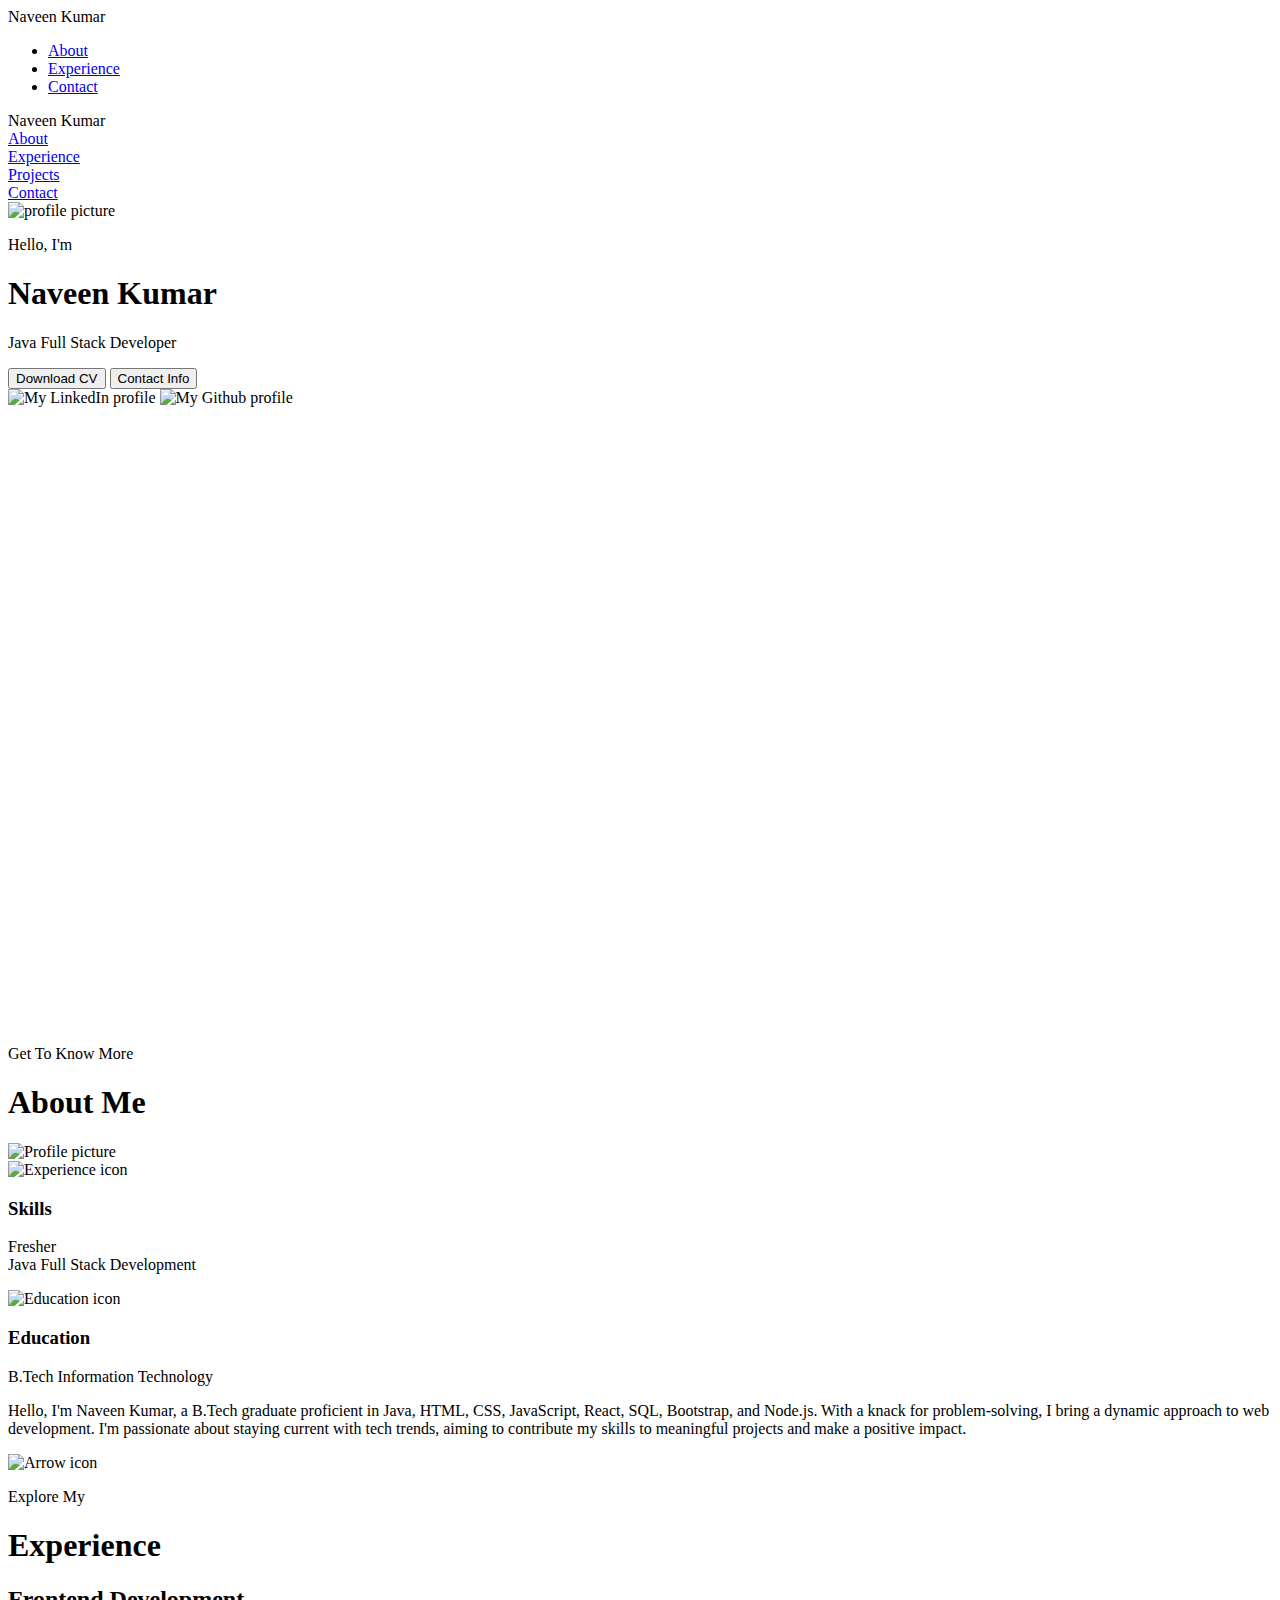
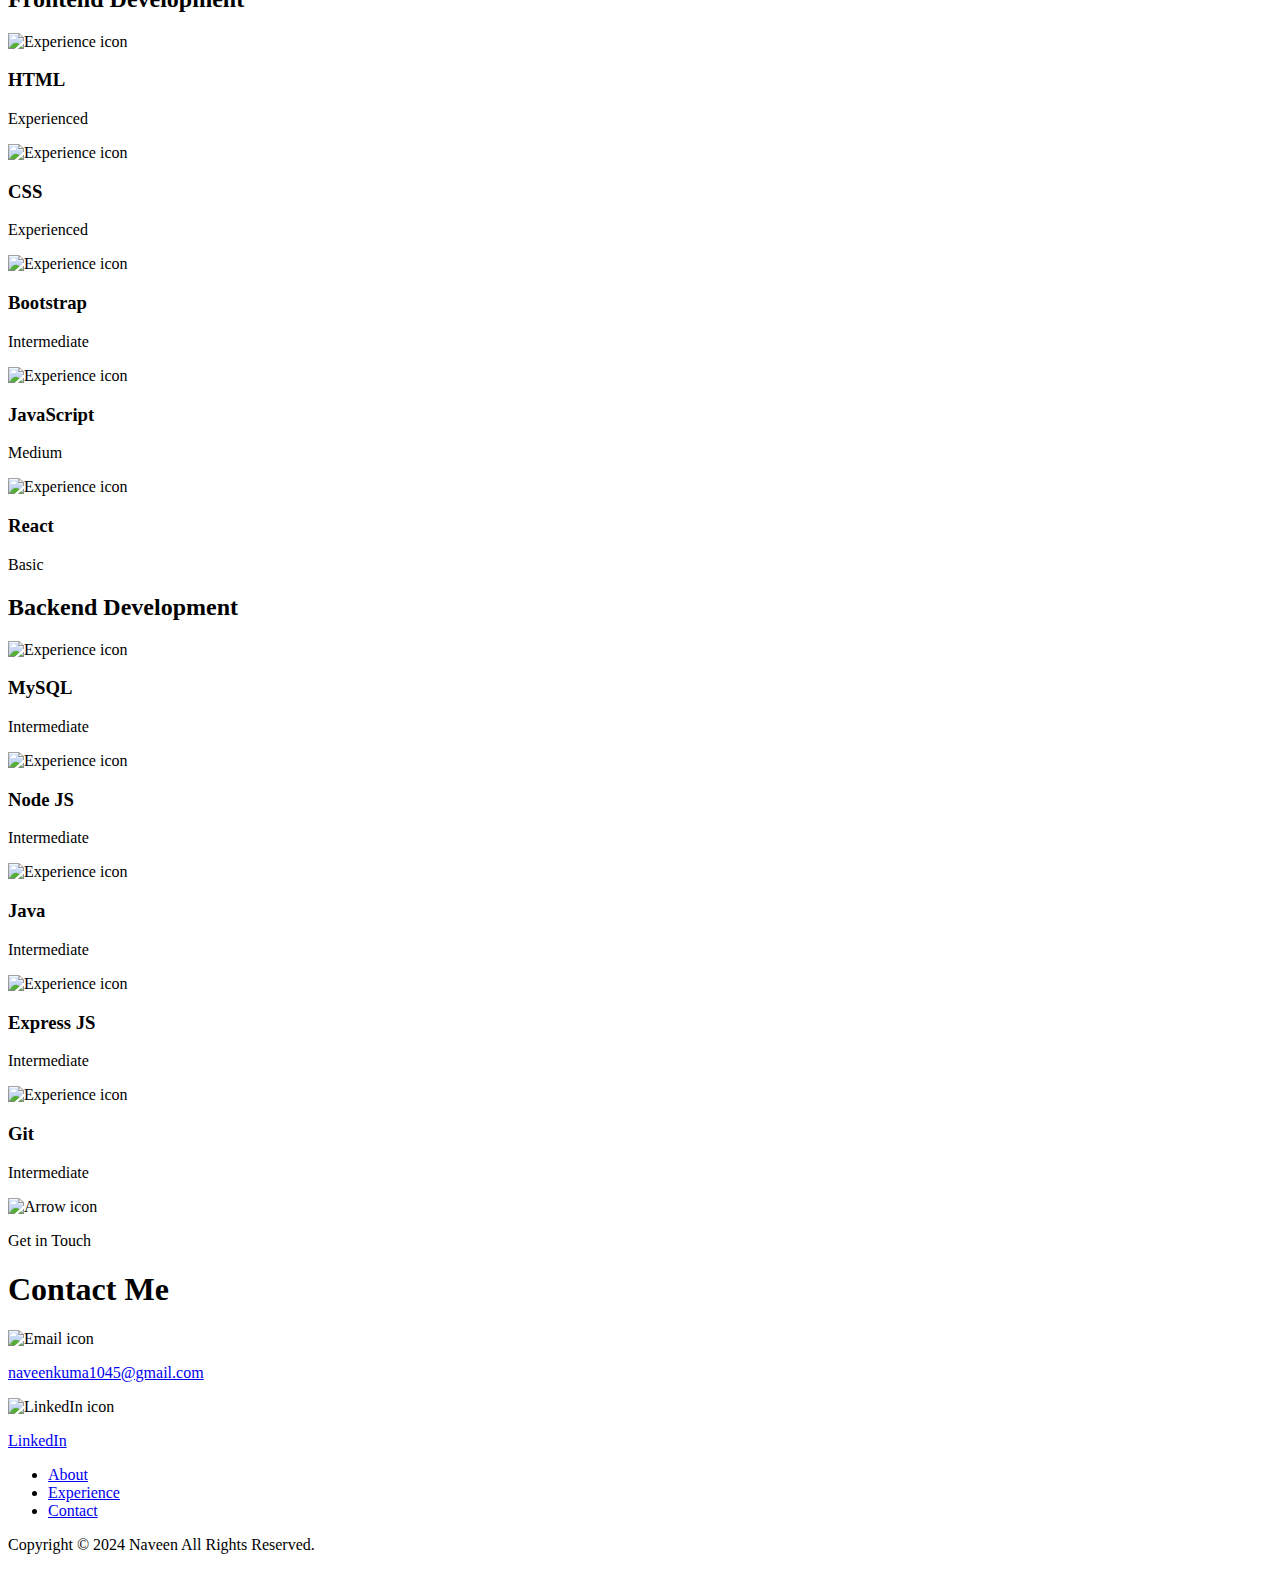
==== index.html @ e193b9d7 "Add files via upload" ====
<!DOCTYPE html>
<html lang="en">
  <head>
    <meta charset="UTF-8" />
    <meta http-equiv="X-UA-Compatible" content="IE=edge" />
    <meta name="viewport" content="width=device-width, initial-scale=1.0" />
    <title>Naveen's Portfolio</title>
    <link rel="stylesheet" href="style.css" />
    <link rel="stylesheet" href="mediaqueries.css" />
  </head>
  <body>
    <nav id="desktop-nav">
      <div class="logo">Naveen Kumar   </div>
      <div>
        <ul class="nav-links">
          <li><a href="#about">About</a></li>
          <li><a href="#experience">Experience</a></li>
         
          <li><a href="#contact">Contact</a></li>
        </ul>
      </div>
    </nav>
    <nav id="hamburger-nav">
      <div class="logo">Naveen Kumar   </div>
      <div class="hamburger-menu">
        <div class="hamburger-icon" onclick="toggleMenu()">
          <span></span>
          <span></span>
          <span></span>
        </div>
        <div class="menu-links">
          <li><a href="#about" onclick="toggleMenu()">About</a></li>
          <li><a href="#experience" onclick="toggleMenu()">Experience</a></li>
          <li><a href="#projects" onclick="toggleMenu()">Projects</a></li>
          <li><a href="#contact" onclick="toggleMenu()">Contact</a></li>
        </div>
      </div>
    </nav>
    <section id="profile">
      <div class="section__pic-container">
        <img src="./assets/naveenresumeprofile01.jpg" alt="profile picture" />
      </div>
      <div class="section__text">
        <p class="section__text__p1">Hello, I'm</p>
        <h1 class="title">Naveen Kumar</h1>
        <p class="section__text__p2">Java Full Stack Developer</p>
        <div class="btn-container">
          <button
            class="btn btn-color-2"
            onclick="window.open('./assets/Naveen-Resume-wd.pdf')"
          >
            Download CV
          </button>
          <button class="btn btn-color-1" onclick="location.href='./#contact'">
            Contact Info
          </button>
        </div>
        <div id="socials-container">
          <img
            src="./assets/linkedin.png"
            alt="My LinkedIn profile"
            class="icon"
            onclick="location.href='https://linkedin.com/in/naveenkumar-wd4510'"
          />
          <img
            src="./assets/github.png"
            alt="My Github profile"
            class="icon"
            onclick="location.href='https://github.com/Naveenkumar4510'"
          />
        </div>
      </div>
    </section>
    <section id="about">
      <p class="section__text__p1">Get To Know More</p>
      <h1 class="title">About Me</h1>
      <div class="section-container">
        <div class="section__pic-container">
          <img
            src="./assets/naveenphoto003.jpg"
            alt="Profile picture"
            class="about-pic"
          />
        </div>
        <div class="about-details-container">
          <div class="about-containers">
            <div class="details-container">
              <img
                src="./assets/experience.png"
                alt="Experience icon"
                class="icon"
              />
              <h3>Skills</h3>
              <p>Fresher <br />Java Full Stack Development</p>
            </div>
            <div class="details-container">
              <img
                src="./assets/education.png"
                alt="Education icon"
                class="icon"
              />
              <h3>Education</h3>
              <p>B.Tech Information Technology<br /></p>
            </div>
          </div>
          <div class="text-container">
            <p>
              Hello, I'm Naveen Kumar, a B.Tech graduate proficient in Java, HTML, CSS, JavaScript, React, SQL, Bootstrap, and Node.js. With a knack for problem-solving, I bring a dynamic approach to web development. I'm passionate about staying current with tech trends, aiming to contribute my skills to meaningful projects and make a positive impact.
            </p>
          </div>
        </div>
      </div>
      <img
        src="./assets/arrow.png"
        alt="Arrow icon"
        class="icon arrow"
        onclick="location.href='./#experience'"
      />
    </section>
    <section id="experience">
      <p class="section__text__p1">Explore My</p>
      <h1 class="title">Experience</h1>
      <div class="experience-details-container">
        <div class="about-containers">
          <div class="details-container">
            <h2 class="experience-sub-title">Frontend Development</h2>
            <div class="article-container">
              <article>
                <img
                  src="./assets/checkmark.png"
                  alt="Experience icon"
                  class="icon"
                />
                <div>
                  <h3>HTML</h3>
                  <p>Experienced</p>
                </div>
              </article>
              <article>
                <img
                  src="./assets/checkmark.png"
                  alt="Experience icon"
                  class="icon"
                />
                <div>
                  <h3>CSS</h3>
                  <p>Experienced</p>
                </div>
              </article>
              <article>
                <img
                  src="./assets/checkmark.png"
                  alt="Experience icon"
                  class="icon"
                />
                <div>
                  <h3>Bootstrap</h3>
                  <p>Intermediate</p>
                </div>
              </article>
              <article>
                <img
                  src="./assets/checkmark.png"
                  alt="Experience icon"
                  class="icon"
                />
                <div>
                  <h3>JavaScript</h3>
                  <p>Medium</p>
                </div>
              </article>
              <article>
                <img
                  src="./assets/checkmark.png"
                  alt="Experience icon"
                  class="icon"
                />
                <div>
                  <h3>React</h3>
                  <p>Basic</p>
                </div>
              </article>
              
            </div>
          </div>
          <div class="details-container">
            <h2 class="experience-sub-title">Backend Development</h2>
            <div class="article-container">
              <article>
                <img
                  src="./assets/checkmark.png"
                  alt="Experience icon"
                  class="icon"
                />
                <div>
                  <h3>MySQL</h3>
                  <p>Intermediate</p>
                </div>
              </article>
              <article>
                <img
                  src="./assets/checkmark.png"
                  alt="Experience icon"
                  class="icon"
                />
                <div>
                  <h3>Node JS</h3>
                  <p>Intermediate</p>
                </div>
              </article>
              <article>
                <img
                  src="./assets/checkmark.png"
                  alt="Experience icon"
                  class="icon"
                />
                <div>
                  <h3>Java</h3>
                  <p>Intermediate</p>
                </div>
              </article>
              <article>
                <img
                  src="./assets/checkmark.png"
                  alt="Experience icon"
                  class="icon"
                />
                <div>
                  <h3>Express JS</h3>
                  <p>Intermediate</p>
                </div>
              </article>
              <article>
                <img
                  src="./assets/checkmark.png"
                  alt="Experience icon"
                  class="icon"
                />
                <div>
                  <h3>Git</h3>
                  <p>Intermediate</p>
                </div>
              </article>
            </div>
          </div>
        </div>
      </div>
      <img
        src="./assets/arrow.png"
        alt="Arrow icon"
        class="icon arrow"
        onclick="location.href='./#projects'"
      />
    </section>
   
    <section id="contact">
      <p class="section__text__p1">Get in Touch</p>
      <h1 class="title">Contact Me</h1>
      <div class="contact-info-upper-container">
        <div class="contact-info-container">
          <img
            src="./assets/email.png"
            alt="Email icon"
            class="icon contact-icon email-icon"
          />
          <p><a href="mailto:naveenkuma1045@gmail.com">naveenkuma1045@gmail.com</a></p>
        </div>
        <div class="contact-info-container">
          <img
            src="./assets/linkedin.png"
            alt="LinkedIn icon"
            class="icon contact-icon"
          />
          <p><a href="https://linkedin.com/in/naveenkumar-wd4510">LinkedIn</a></p>
        </div>
      </div>
    </section>
    <footer>
      <nav>
        <div class="nav-links-container">
          <ul class="nav-links">
            <li><a href="#about">About</a></li>
            <li><a href="#experience">Experience</a></li>
            
            <li><a href="#contact">Contact</a></li>
          </ul>
        </div>
      </nav>
      <p>Copyright &#169; 2024 Naveen All Rights Reserved.</p>
    </footer>
    <script src="script.js"></script>
  </body>
</html>
---- mediaqueries.css ----
@media screen and (max-width: 1400px) {
  #profile {
    height: 83vh;
    margin-bottom: 6rem;
  }
  .about-containers {
    flex-wrap: wrap;
  }
  #contact,
  #projects {
    height: fit-content;
  }
}

@media screen and (max-width: 1200px) {
  #desktop-nav {
    display: none;
  }
  #hamburger-nav {
    display: flex;
  }
  #experience,
  .experience-details-container {
    margin-top: 2rem;
  }
  #profile,
  .section-container {
    display: block;
  }
  .arrow {
    display: none;
  }
  section,
  .section-container {
    height: fit-content;
  }
  section {
    margin: 0 5%;
  }
  .section__pic-container {
    width: 275px;
    height: 275px;
    margin: 0 auto 2rem;
  }
  .about-containers {
    margin-top: 0;
  }
}

@media screen and (max-width: 600px) {
  #contact,
  footer {
    height: 40vh;
  }
  #profile {
    height: 83vh;
    margin-bottom: 0;
  }
  article {
    font-size: 1rem;
  }
  footer nav {
    height: fit-content;
    margin-bottom: 2rem;
  }
  .about-containers,
  .contact-info-upper-container,
  .btn-container {
    flex-wrap: wrap;
  }
  .contact-info-container {
    margin: 0;
  }
  .contact-info-container p,
  .nav-links li a {
    font-size: 1rem;
  }
  .experience-sub-title {
    font-size: 1.25rem;
  }
  .logo {
    font-size: 1.5rem;
  }
  .nav-links {
    flex-direction: column;
    gap: 0.5rem;
    text-align: center;
  }
  .section__pic-container {
    width: auto;
    height: 46vw;
    justify-content: center;
  }
  .section__text__p2 {
    font-size: 1.25rem;
  }
  .title {
    font-size: 2rem;
  }
  .text-container {
    text-align: justify;
  }
}
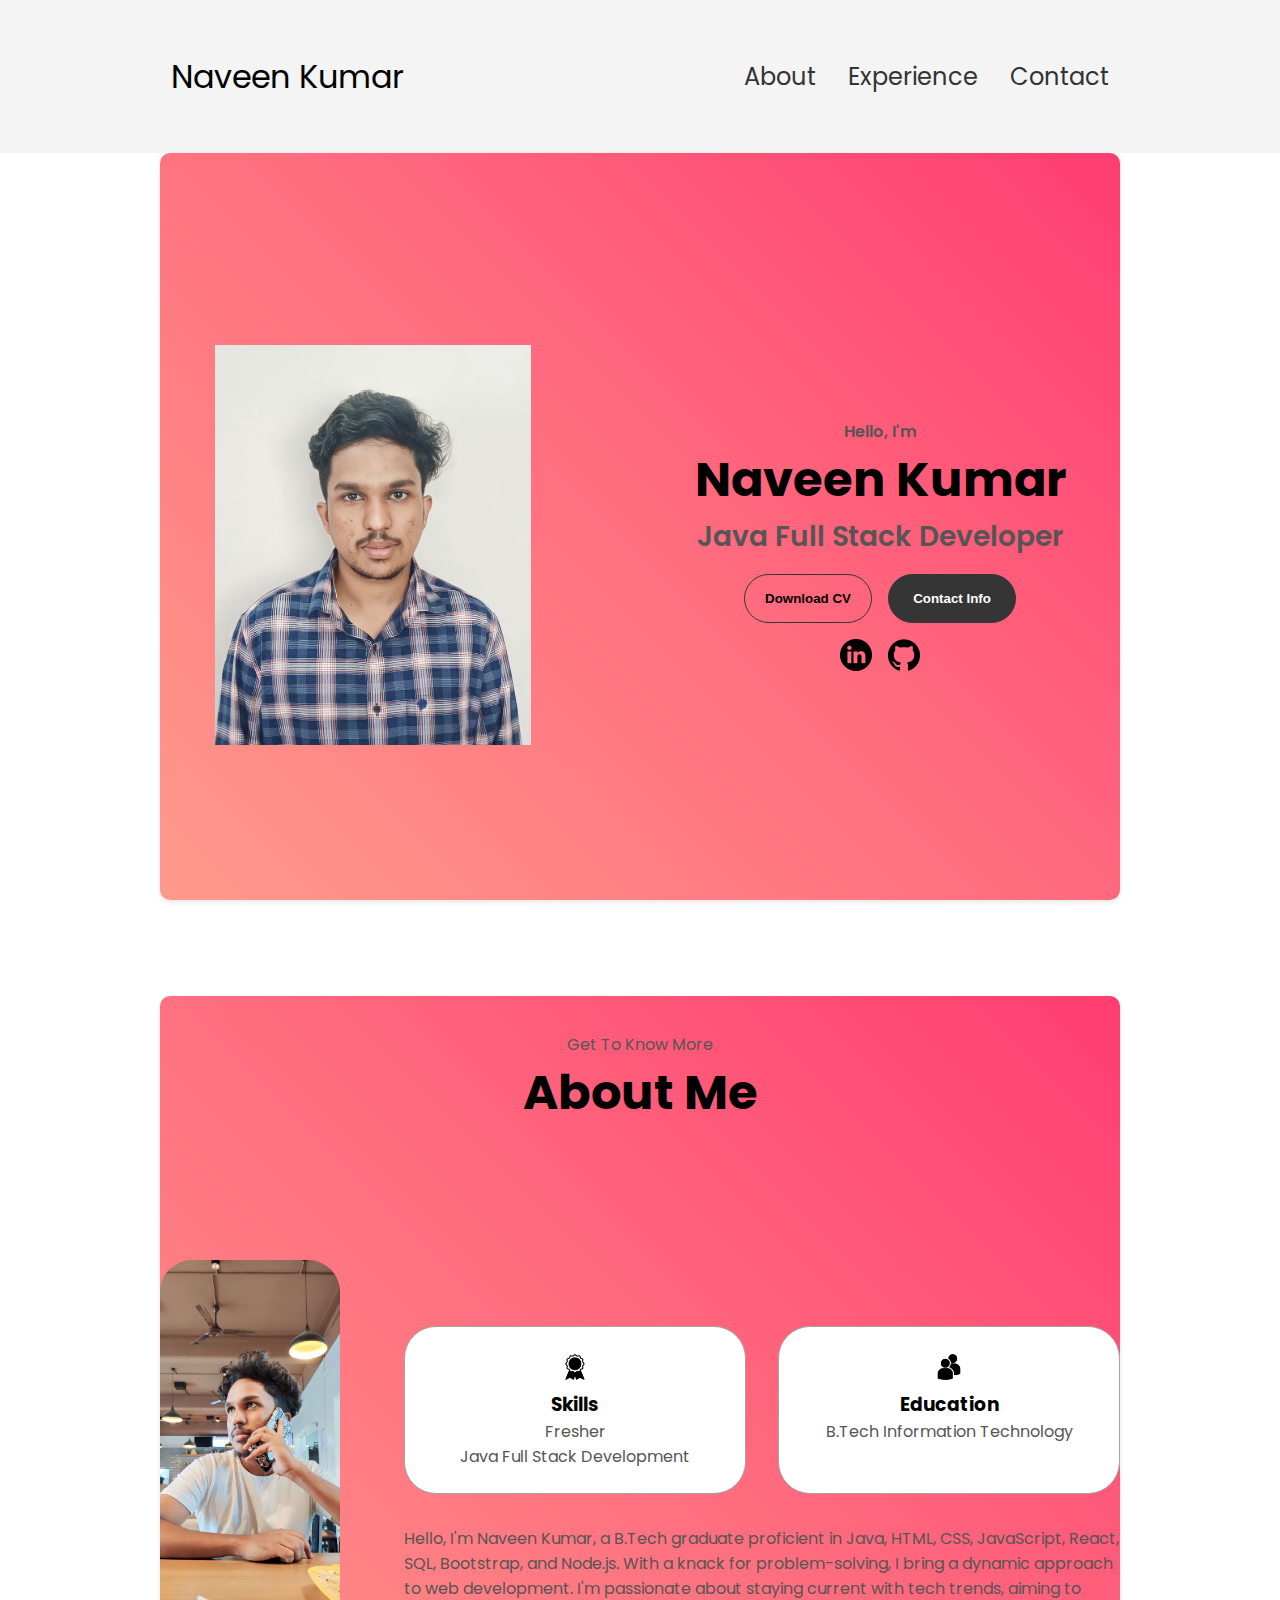
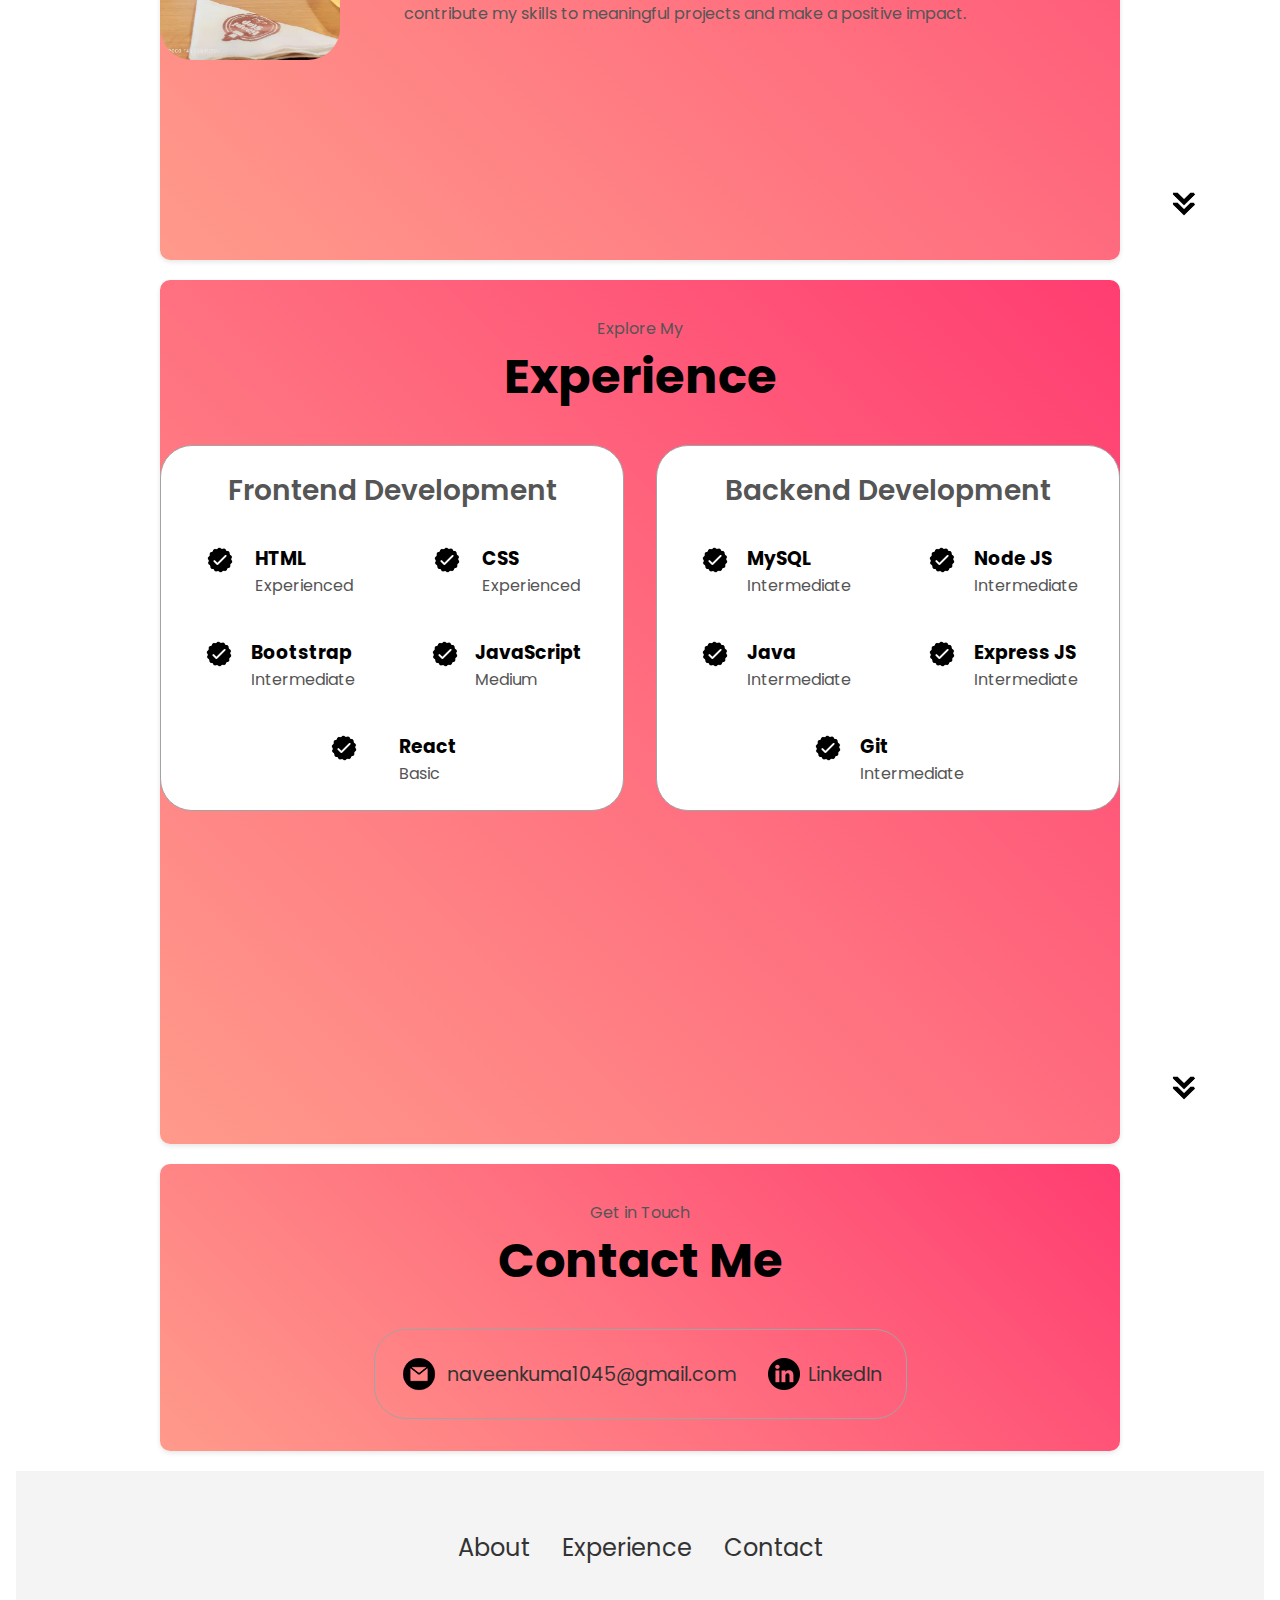
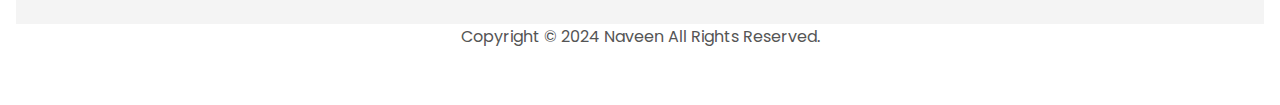
==== commit e570a44a: "Update index.html" ====
--- a/index.html
+++ b/index.html
@@ -5,7 +5,7 @@
     <meta http-equiv="X-UA-Compatible" content="IE=edge" />
     <meta name="viewport" content="width=device-width, initial-scale=1.0" />
     <title>Naveen's Portfolio</title>
-    <link rel="stylesheet" href="style.css" />
+    <link rel="stylesheet" href="Style.css" />
     <link rel="stylesheet" href="mediaqueries.css" />
   </head>
   <body>
--- a/Style.css
+++ b/Style.css
@@ -0,0 +1,544 @@
+/* GENERAL */
+
+@import url("https://fonts.googleapis.com/css2?family=Poppins:wght@300;400;500;600&display=swap");
+
+* {
+  margin: 0;
+  padding: 0;
+}
+
+body {
+  font-family: "Poppins", sans-serif;
+}
+
+html {
+  scroll-behavior: smooth;
+}
+
+p {
+  color: rgb(85, 85, 85);
+}
+
+/* TRANSITION */
+
+a,
+.btn {
+  transition: all 300ms ease;
+}
+
+/* DESKTOP NAV */
+
+nav,
+.nav-links {
+  display: flex;
+}
+
+nav {
+  justify-content: space-around;
+  align-items: center;
+  height: 17vh;
+  background-color: #f4f4f4; /* Light background color */
+}
+
+.nav-links {
+  gap: 2rem;
+  list-style: none;
+  font-size: 1.5rem;
+}
+
+
+a {
+  color: #333; /* Dark text color */
+  text-decoration: none;
+}
+
+a:hover {
+  color: #555; /* Darker text color on hover */
+  text-decoration: underline;
+  text-underline-offset: 1rem;
+  text-decoration-color: #b5b5b5; /* Hover underline color */
+}
+
+.logo {
+  font-size: 2rem;
+}
+
+.logo:hover {
+  cursor: default;
+}
+
+/* HAMBURGER MENU */
+
+#hamburger-nav {
+  display: none;
+}
+
+.hamburger-menu {
+  position: relative;
+  display: inline-block;
+}
+
+.hamburger-icon {
+  display: flex;
+  flex-direction: column;
+  justify-content: space-between;
+  height: 24px;
+  width: 30px;
+  cursor: pointer;
+}
+
+.hamburger-icon span {
+  width: 100%;
+  height: 2px;
+  background-color: black;
+  transition: all 0.3 ease-in-out;
+}
+
+.menu-links {
+  position: absolute;
+  top: 100%;
+  right: 0;
+  background-color: white;
+  width: fit-content;
+  max-height: 0;
+  overflow: hidden;
+  transition: all 0.3 ease-in-out;
+}
+
+.menu-links a {
+  display: block;
+  padding: 10px;
+  text-align: center;
+  font-size: 1.5rem;
+  color: black;
+  text-decoration: none;
+  transition: all 0.3 ease-in-out;
+}
+
+.menu-links li {
+  list-style: none;
+}
+
+.menu-links.open {
+  max-height: 300px;
+}
+
+.hamburger-icon.open span:first-child {
+  transform: rotate(45deg) translate(10px, 5px);
+}
+
+.hamburger-icon.open span:nth-child(2) {
+  opacity: 0;
+}
+
+.hamburger-icon.open span:last-child {
+  transform: rotate(-45deg) translate(10px, -5px);
+}
+
+.hamburger-icon span:first-child {
+  transform: none;
+}
+
+.hamburger-icon span:first-child {
+  opacity: 1;
+}
+
+.hamburger-icon span:first-child {
+  transform: none;
+}
+
+/* SECTIONS */
+
+/* ... (previous styles) ... */
+
+/* SECTIONS */
+
+section {
+  padding-top: 4vh;
+  height: 96vh;
+  margin: 0 10rem;
+  box-sizing: border-box;
+  min-height: fit-content;
+  background: linear-gradient(45deg, #FF9A8B, #FF6E7F, #FF3D71);
+  /* Use your preferred color values for the gradient */
+  box-shadow: 0px 2px 5px rgba(0, 0, 0, 0.1);
+  border-radius: 10px;
+  margin-bottom: 20px;
+}
+
+/* ... (remaining styles) ... */
+
+
+.section-container {
+  display: flex;
+}
+
+/* PROFILE SECTION */
+
+#profile {
+  display: flex;
+  justify-content: center;
+  gap: 5rem;
+  height: 80vh;
+}
+
+.section__pic-container {
+  display: flex;
+  height: 400px;
+  width: 400px;
+  margin: auto 0;
+  border-radius: 50%;
+}
+
+.section__text {
+  align-self: center;
+  text-align: center;
+}
+
+.section__text p {
+  font-weight: 600;
+}
+
+.section__text__p1 {
+  text-align: center;
+}
+
+.section__text__p2 {
+  font-size: 1.75rem;
+  margin-bottom: 1rem;
+}
+
+.title {
+  font-size: 3rem;
+  text-align: center;
+}
+
+#socials-container {
+  display: flex;
+  justify-content: center;
+  margin-top: 1rem;
+  gap: 1rem;
+}
+
+/* ICONS */
+
+.icon {
+  cursor: pointer;
+  height: 2rem;
+}
+
+/* BUTTONS */
+
+.btn-container {
+  display: flex;
+  justify-content: center;
+  gap: 1rem;
+}
+
+.btn {
+  font-weight: 600;
+  transition: all 300ms ease;
+  padding: 1rem;
+  width: 8rem;
+  border-radius: 2rem;
+}
+
+.btn-color-1,
+.btn-color-2 {
+  border: rgb(53, 53, 53) 0.1rem solid;
+}
+
+.btn-color-1:hover,
+.btn-color-2:hover {
+  cursor: pointer;
+}
+
+.btn-color-1,
+.btn-color-2:hover {
+  background: rgb(53, 53, 53);
+  color: white;
+}
+
+.btn-color-1:hover {
+  background: rgb(0, 0, 0);
+}
+
+.btn-color-2 {
+  background: none;
+}
+
+.btn-color-2:hover {
+  border: rgb(255, 255, 255) 0.1rem solid;
+}
+
+.btn-container {
+  gap: 1rem;
+}
+
+/* ABOUT SECTION */
+
+#about {
+  position: relative;
+}
+
+.about-containers {
+  gap: 2rem;
+  margin-bottom: 2rem;
+  margin-top: 2rem;
+}
+
+.about-details-container {
+  justify-content: center;
+  flex-direction: column;
+}
+
+.about-containers,
+.about-details-container {
+  display: flex;
+}
+
+.about-pic {
+  border-radius: 2rem;
+}
+
+.arrow {
+  position: absolute;
+  right: -5rem;
+  bottom: 2.5rem;
+}
+
+.details-container {
+  padding: 1.5rem;
+  flex: 1;
+  background: white;
+  border-radius: 2rem;
+  border: rgb(53, 53, 53) 0.1rem solid;
+  border-color: rgb(163, 163, 163);
+  text-align: center;
+}
+
+.section-container {
+  gap: 4rem;
+  height: 80%;
+}
+
+.section__pic-container {
+  height: 400px;
+  width: 400px;
+  margin: auto 0;
+}
+
+/* EXPERIENCE SECTION */
+
+#experience {
+  position: relative;
+}
+
+.experience-sub-title {
+  color: rgb(85, 85, 85);
+  font-weight: 600;
+  font-size: 1.75rem;
+  margin-bottom: 2rem;
+}
+
+.experience-details-container {
+  display: flex;
+  justify-content: center;
+  flex-direction: column;
+}
+
+.article-container {
+  display: flex;
+  text-align: initial;
+  flex-wrap: wrap;
+  flex-direction: row;
+  gap: 2.5rem;
+  justify-content: space-around;
+}
+
+article {
+  display: flex;
+  width: 10rem;
+  justify-content: space-around;
+  gap: 0.5rem;
+}
+
+article .icon {
+  cursor: default;
+}
+
+/* PROJECTS SECTION */
+
+#projects {
+  position: relative;
+}
+
+.color-container {
+  border-color: rgb(163, 163, 163);
+  background: rgb(250, 250, 250);
+}
+
+.project-img {
+  border-radius: 2rem;
+  width: 90%;
+  height: 90%;
+}
+
+.project-title {
+  margin: 1rem;
+  color: black;
+}
+
+.project-btn {
+  color: black;
+  border-color: rgb(163, 163, 163);
+}
+
+/* CONTACT */
+
+#contact {
+  display: flex;
+  justify-content: center;
+  flex-direction: column;
+  height: 70vh;
+}
+
+.contact-info-upper-container {
+  display: flex;
+  justify-content: center;
+  border-radius: 2rem;
+  border: rgb(53, 53, 53) 0.1rem solid;
+  border-color: rgb(163, 163, 163);
+  background: (250, 250, 250);
+  margin: 2rem auto;
+  padding: 0.5rem;
+}
+
+.contact-info-container {
+  display: flex;
+  align-items: center;
+  justify-content: center;
+  gap: 0.5rem;
+  margin: 1rem;
+}
+
+.contact-info-container p {
+  font-size: larger;
+}
+
+.contact-icon {
+  cursor: default;
+}
+
+.email-icon {
+  height: 2.5rem;
+}
+
+/* FOOTER SECTION */
+
+footer {
+  height: 26vh;
+  margin: 0 1rem;
+}
+
+footer p {
+  text-align: center;
+}
+ /* Mobile Devices */
+@media only screen and (max-width: 767px) {
+  body {
+    font-size: 14px; /* Adjust font size for better readability on smaller screens */
+  }
+
+  nav {
+    height: auto;
+    flex-direction: column;
+    align-items: flex-start;
+  }
+
+  .nav-links {
+    flex-direction: column;
+    gap: 1rem;
+  }
+
+  .hamburger-menu {
+    display: block;
+  }
+
+  .menu-links {
+    position: static;
+    max-height: initial;
+    overflow: visible;
+    background-color: transparent;
+    width: 100%;
+  }
+
+  .menu-links a {
+    text-align: left;
+    padding: 10px 20px;
+  }
+
+  .menu-links.open {
+    max-height: initial;
+  }
+
+  .section {
+    margin: 0;
+    padding: 2rem;
+  }
+
+  .section-container {
+    flex-direction: column;
+  }
+
+  .section__pic-container {
+    width: 100%;
+    margin: 0 auto;
+  }
+
+  .btn-container {
+    flex-direction: column;
+  }
+
+  .btn {
+    width: 100%;
+  }
+
+  .about-details-container,
+  .experience-details-container {
+    text-align: center;
+  }
+
+  .arrow {
+    display: none;
+  }
+
+  .article-container {
+    flex-direction: column;
+    gap: 1rem;
+  }
+
+  .project-img {
+    width: 100%;
+    height: auto;
+  }
+
+  footer {
+    height: auto;
+  }
+}
+
+/* Tablets */
+@media only screen and (min-width: 768px) and (max-width: 1023px) {
+  /* Add tablet-specific styles here */
+}
+
+/* Small Desktops */
+@media only screen and (min-width: 1024px) and (max-width: 1199px) {
+  /* Add small desktop-specific styles here */
+}
+
+/* Large Desktops and Beyond */
+@media only screen and (min-width: 1200px) {
+  /* Add large desktop-specific styles here */
+}
